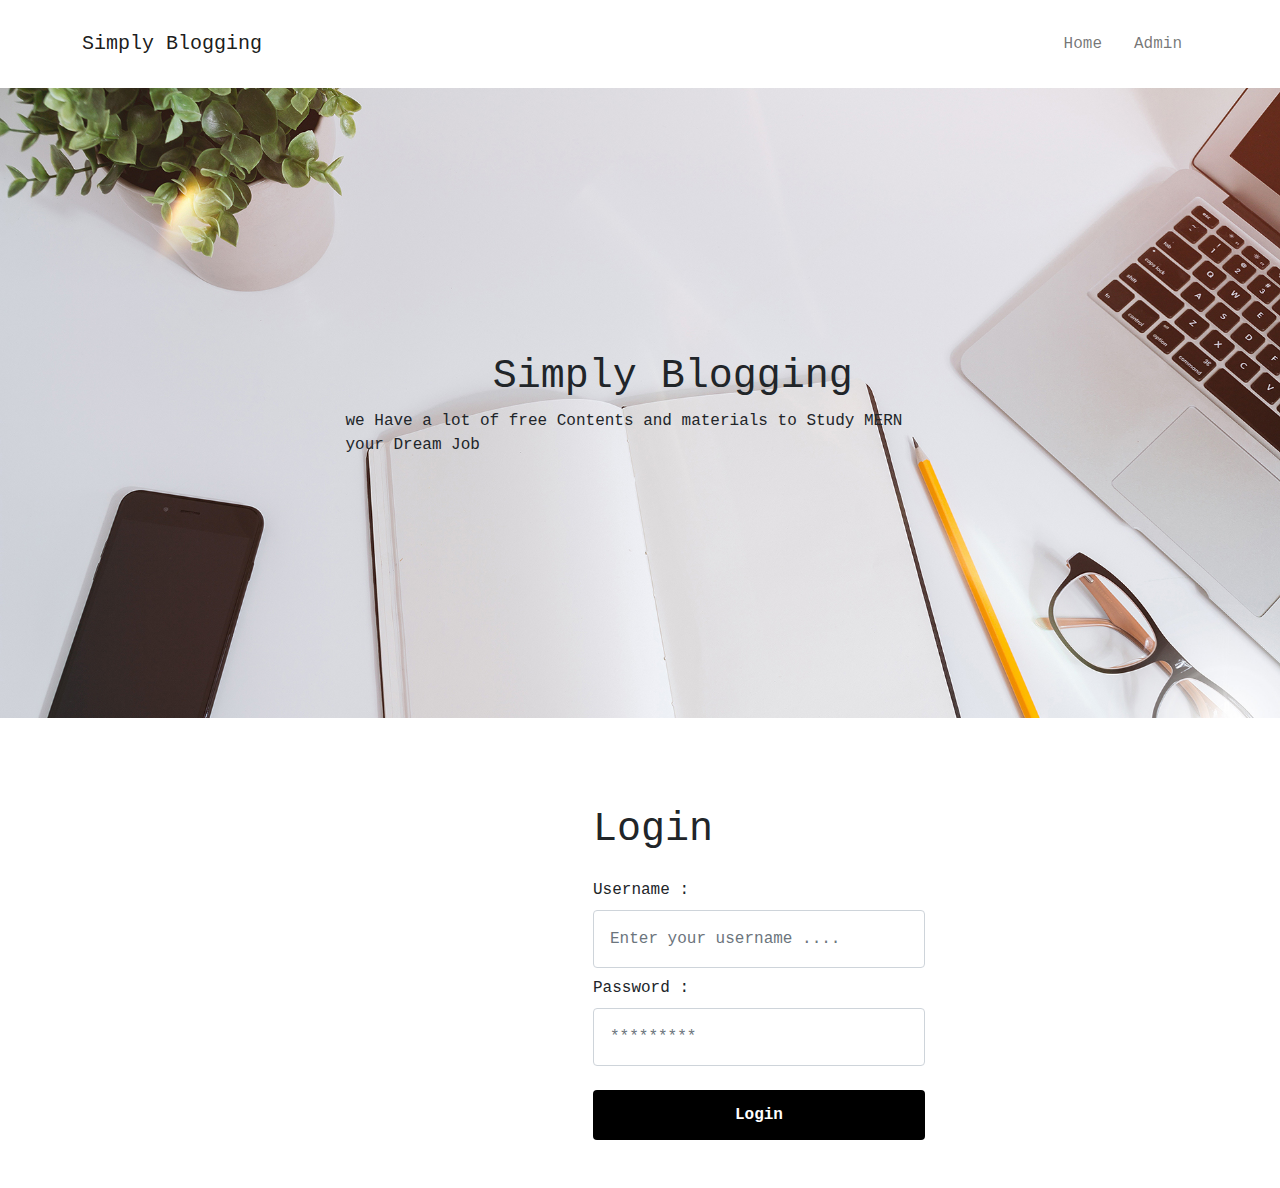
==== login.html @ 65b358b2 "modified java script & style.css and login.html" ====
<!DOCTYPE html>
<html lang="en">
<head>
    <meta charset="UTF-8">
    <meta http-equiv="X-UA-Compatible" content="IE=edge">
    <meta name="viewport" content="width=device-width, initial-scale=1.0">
    <link rel="stylesheet" href="css/bootstrap.min.css" />
    <link rel="stylesheet" href="css/style.css" />
    <link
      href="https://fonts.googleapis.com/css2?family=Montserrat:wght@300&display=swap"
      rel="stylesheet"
    />
    <title>Simply Blogging</title>
 
</head>
<body>
    <!-- Navigation-->
    <nav class="navbar navbar-expand-lg navbar-light" id="mainNav">
        <div class="container">
            <a class="navbar-brand" href="index.html">Simply Blogging</a>
            <button class="navbar-toggler" type="button" data-bs-toggle="collapse" data-bs-target="#navbarResponsive" aria-controls="navbarResponsive" aria-expanded="false" aria-label="Toggle navigation">
                Menu
                <i class="fas fa-bars"></i>
            </button>
            <div class="collapse navbar-collapse" id="navbarResponsive">
                <ul class="navbar-nav ms-auto py-4 py-lg-0">
                    <li class="nav-item"><a class="nav-link px-lg-3 py-3 py-lg-4" href="index.html">Home</a></li>
                    <li class="nav-item"><a class="nav-link px-lg-3 py-3 py-lg-4" href="login.html">Admin</a></li>
                </ul>
            </div>
        </div>
    </nav>
    <!-- Page Header-->
    <header class="masthead">
        <div class="container position-relative px-4 px-lg-5">
            <div class="row gx-4 gx-lg-5 justify-content-center">
                <div class="col-md-10 col-lg-8 col-xl-7">
                    <div class="site-heading">
                        <h1>Simply Blogging</h1>
                        <span class="subheading">we Have a lot of free Contents and materials to Study MERN your Dream Job </span>
                    </div>
                </div>
            </div>
        </div>
    </header>

    <section class="Form my-4 mx-5 ">
        <div class="container">
            <div class="row no-gutters">
                <div class="col-lg-5">
                    <img src="img/login-img.svg" class="img-fluid" alt="">
                </div>
                <div class="col-lg-7 px-5 pt-5">
                    <h1 class="font-weight-bold py-3">Login</h1>
                    <form onsubmit="return loginvalidate();" id="login" action="admin.html" method="POST">
                        <!--A username input  -->
                        <div class="form-row">
                            <div class="col-lg-7">
                                <label for="username">Username :
                                    <span class="error" id="errUsername"></span>
                                </label>
                                
                                <input type="text" name="username" id="username" class="form-control my-2 p-3"
                                    placeholder="Enter your username ....">
                                
                            </div>
                        </div>
                        <!--A password input-->
                        <div class="form-row">
                            <div class="col-lg-7">
                                <label for="password">Password :
                                    <span class="error" id="errPassword"></span>
                                </label>
                                
                                <input type="password" name="password" id="password" class="form-control my-2 p-3" placeholder="*********">
                             
                            </div>
                        </div>

                        <div class="form-row">
                            <!--lgoin button -->
                            <div class="col-lg-7">
                                <button   id="login-submit" type="submit" class="btn1 mt-3 mb-5">Login</button>
                                
                            </div>
                        </div>
                    </form>
                </div>
            </div>

        </div>
    </section>

    <script src="https://cdn.jsdelivr.net/npm/bootstrap@5.0.1/dist/js/bootstrap.bundle.min.js"
        integrity="sha384-gtEjrD/SeCtmISkJkNUaaKMoLD0//ElJ19smozuHV6z3Iehds+3Ulb9Bn9Plx0x4"
        crossorigin="anonymous"></script>

    <script src="https://cdn.jsdelivr.net/npm/@popperjs/core@2.9.2/dist/umd/popper.min.js"
        integrity="sha384-IQsoLXl5PILFhosVNubq5LC7Qb9DXgDA9i+tQ8Zj3iwWAwPtgFTxbJ8NT4GN1R8p"
        crossorigin="anonymous"></script>
    <script src="https://cdn.jsdelivr.net/npm/bootstrap@5.0.1/dist/js/bootstrap.min.js"
        integrity="sha384-Atwg2Pkwv9vp0ygtn1JAojH0nYbwNJLPhwyoVbhoPwBhjQPR5VtM2+xf0Uwh9KtT"
        crossorigin="anonymous"></script>


    <script src="../Simply Blogging/js/JS.js"></script>

    <!-- <script src="js/bootstrap.min.js"></script>-->
</body>

</html>
---- css/style.css ----
#logo {
    width: 50px;
    height: 50px;
}
*{
    padding: 0;
    margin: 0;
    box-sizing: border-box;
}

html,
body{
    height: 100%;
    font-size: 1rem;
    font-family: monospace,sans-serif;

}

.img{
    border-top-left-radius: 30;
    border-bottom-left-radius: 30;

}
#img1{

    margin-top: 50px;
    

}

.gradient{
    background: rgb(176,15,224);
background: linear-gradient(90deg, rgba(176,15,224,1) 0%, rgba(64,187,210,1) 66%, rgba(8,0,255,1) 95%);
}

.page-header{
    margin-top: 3.6rem;
    font-size: 1.25;
    }

.navbar-collapse .navbar-nav .nav-item a:hover{
    color: aqua;

}

.intro-example{

    height: 50%;
}
.masthead {

    height: 70vh;
    background-image: url(../image/home-bg.jpg);
    background-size: cover;                           
    position: relative;

}
.site-heading h1{

  margin-top: 45%;
  margin-left:25% ;
  align-items: center;

}
.site-heading span{

    margin-top: 45%;
    align-items: center;
    text-align: center; 
  }
.git-link {

    color: black;

}

/*-----Loginpage-----------*/

.btn1{
    border: none;
    outline: none;
    height: 50px;
    width: 100%;
    background-color: black;
    color: white;
    border-radius: 4px;
    font-weight: bold;
}
.btn1:hover{
    background: white;
    border: 1px solid;
    color: black;
}
.error{
    color: #D80000;
   }
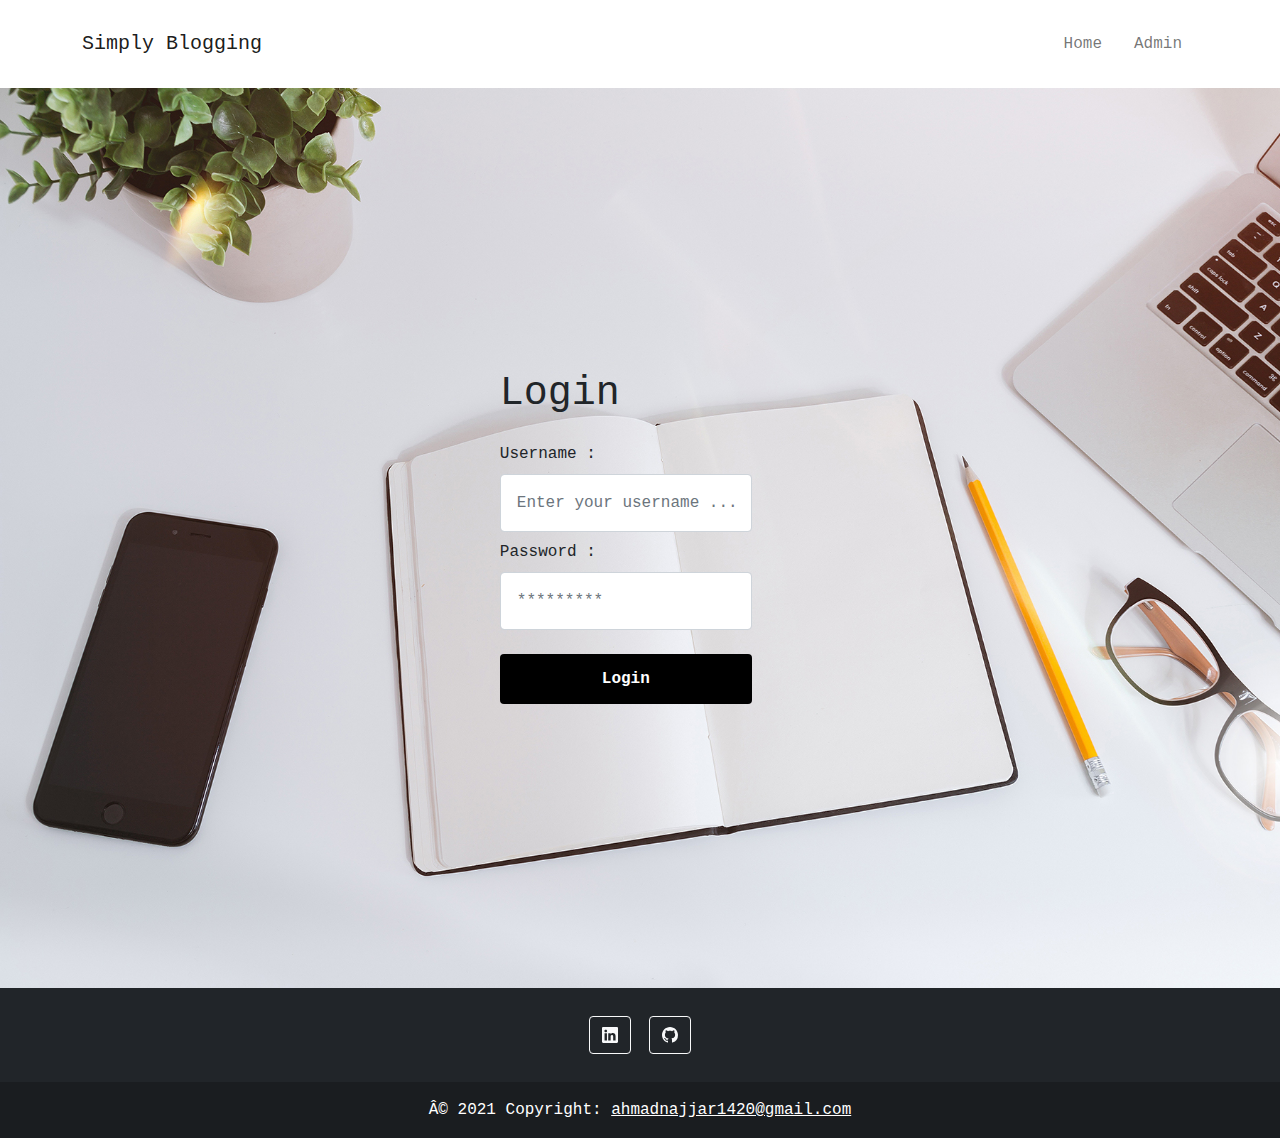
==== commit 8487d9c8: "modified html&css and js" ====
--- a/login.html
+++ b/login.html
@@ -31,65 +31,88 @@
         </div>
     </nav>
     <!-- Page Header-->
-    <header class="masthead">
+    <header class="masthead" id="login-img-bg">
         <div class="container position-relative px-4 px-lg-5">
             <div class="row gx-4 gx-lg-5 justify-content-center">
-                <div class="col-md-10 col-lg-8 col-xl-7">
-                    <div class="site-heading">
-                        <h1>Simply Blogging</h1>
-                        <span class="subheading">we Have a lot of free Contents and materials to Study MERN your Dream Job </span>
+                <div class="col-md-10 col-lg-8 col-xl-8" id="loginmoving">
+                    <div class="site-heading-login" >               
+                            <div class="row no-gutters">
+                                <div class="col-lg-9 px-5 pt-5">
+                                    <h1 class="font-weight-bold py-3">Login</h1>
+                                    <form onsubmit="return loginvalidate();" id="login" action="addinfo.html" method="POST">
+                                        <!--A username input  -->
+                                        <div class="form-row">
+                                            <div class="col-lg-7">
+                                                <label for="username">Username :
+                                                    <span class="error" id="errUsername"></span>
+                                                </label>
+                                                
+                                                <input type="text" name="username" id="username" class="form-control my-2 p-3"
+                                                    placeholder="Enter your username ....">
+                                                
+                                            </div>
+                                        </div>
+                                        <!--A password input-->
+                                        <div class="form-row">
+                                            <div class="col-lg-7">
+                                                <label for="password">Password :
+                                                    <span class="error" id="errPassword"></span>
+                                                </label>
+                                                
+                                                <input type="password" name="password" id="password" class="form-control my-2 p-3" placeholder="*********">
+                                             
+                                            </div>
+                                        </div>
+                
+                                        <div class="form-row">
+                                            <!--lgoin button -->
+                                            <div class="col-lg-7">
+                                                <button   id="login-submit" type="submit" class="btn1 mt-3 mb-5">Login</button>
+                                                
+                                            </div>
+                                        </div>
+                                    </form>
+                                </div>
+                            </div> 
                     </div>
                 </div>
             </div>
         </div>
     </header>
 
-    <section class="Form my-4 mx-5 ">
-        <div class="container">
-            <div class="row no-gutters">
-                <div class="col-lg-5">
-                    <img src="img/login-img.svg" class="img-fluid" alt="">
-                </div>
-                <div class="col-lg-7 px-5 pt-5">
-                    <h1 class="font-weight-bold py-3">Login</h1>
-                    <form onsubmit="return loginvalidate();" id="login" action="admin.html" method="POST">
-                        <!--A username input  -->
-                        <div class="form-row">
-                            <div class="col-lg-7">
-                                <label for="username">Username :
-                                    <span class="error" id="errUsername"></span>
-                                </label>
-                                
-                                <input type="text" name="username" id="username" class="form-control my-2 p-3"
-                                    placeholder="Enter your username ....">
-                                
-                            </div>
-                        </div>
-                        <!--A password input-->
-                        <div class="form-row">
-                            <div class="col-lg-7">
-                                <label for="password">Password :
-                                    <span class="error" id="errPassword"></span>
-                                </label>
-                                
-                                <input type="password" name="password" id="password" class="form-control my-2 p-3" placeholder="*********">
-                             
-                            </div>
-                        </div>
+    <!--footer-->
+  <footer class="bg-dark text-center text-white">
+    <!-- Grid container -->
+    <div class="container p-4 pb-0">
+      <!-- Section: Social media -->
+      <section class="mb-4">
+       
+        <!-- Linkedin -->
+        <a class="btn btn-outline-light btn-floating m-1" href="https://www.linkedin.com/in/ahmad-najjar-a5247620b/" role="button">
+            <svg xmlns="http://www.w3.org/2000/svg" width="16" height="16" fill="currentColor" class="bi bi-linkedin" viewBox="0 0 16 16">
+              <path d="M0 1.146C0 .513.526 0 1.175 0h13.65C15.474 0 16 .513 16 1.146v13.708c0 .633-.526 1.146-1.175 1.146H1.175C.526 16 0 15.487 0 14.854V1.146zm4.943 12.248V6.169H2.542v7.225h2.401zm-1.2-8.212c.837 0 1.358-.554 1.358-1.248-.015-.709-.52-1.248-1.342-1.248-.822 0-1.359.54-1.359 1.248 0 .694.521 1.248 1.327 1.248h.016zm4.908 8.212V9.359c0-.216.016-.432.08-.586.173-.431.568-.878 1.232-.878.869 0 1.216.662 1.216 1.634v3.865h2.401V9.25c0-2.22-1.184-3.252-2.764-3.252-1.274 0-1.845.7-2.165 1.193v.025h-.016a5.54 5.54 0 0 1 .016-.025V6.169h-2.4c.03.678 0 7.225 0 7.225h2.4z"/>
+            </svg>
+          </a>
+  
+          <!-- Github -->
+          <a class="btn btn-outline-light btn-floating m-1" href="https://github.com/INahap" role="button">
+            <svg xmlns="http://www.w3.org/2000/svg" width="16" height="16" fill="currentColor" class="bi bi-github" viewBox="0 0 16 16">
+              <path d="M8 0C3.58 0 0 3.58 0 8c0 3.54 2.29 6.53 5.47 7.59.4.07.55-.17.55-.38 0-.19-.01-.82-.01-1.49-2.01.37-2.53-.49-2.69-.94-.09-.23-.48-.94-.82-1.13-.28-.15-.68-.52-.01-.53.63-.01 1.08.58 1.23.82.72 1.21 1.87.87 2.33.66.07-.52.28-.87.51-1.07-1.78-.2-3.64-.89-3.64-3.95 0-.87.31-1.59.82-2.15-.08-.2-.36-1.02.08-2.12 0 0 .67-.21 2.2.82.64-.18 1.32-.27 2-.27.68 0 1.36.09 2 .27 1.53-1.04 2.2-.82 2.2-.82.44 1.1.16 1.92.08 2.12.51.56.82 1.27.82 2.15 0 3.07-1.87 3.75-3.65 3.95.29.25.54.73.54 1.48 0 1.07-.01 1.93-.01 2.2 0 .21.15.46.55.38A8.012 8.012 0 0 0 16 8c0-4.42-3.58-8-8-8z"/>
+            </svg>
+          </a>
+      </section>
+      <!-- Section: Social media -->
+    </div>
+    <!-- Grid container -->
 
-                        <div class="form-row">
-                            <!--lgoin button -->
-                            <div class="col-lg-7">
-                                <button   id="login-submit" type="submit" class="btn1 mt-3 mb-5">Login</button>
-                                
-                            </div>
-                        </div>
-                    </form>
-                </div>
-            </div>
+    <!-- Copyright -->
+    <div class="text-center p-3" style="background-color: rgba(0, 0, 0, 0.2);">
+      Â© 2021 Copyright:
+      <a class="text-white" href="https://sda.lms.simplilearn.com/">ahmadnajjar1420@gmail.com</a>
+    </div>
+    <!-- Copyright -->
+  </footer>
 
-        </div>
-    </section>
 
     <script src="https://cdn.jsdelivr.net/npm/bootstrap@5.0.1/dist/js/bootstrap.bundle.min.js"
         integrity="sha384-gtEjrD/SeCtmISkJkNUaaKMoLD0//ElJ19smozuHV6z3Iehds+3Ulb9Bn9Plx0x4"
@@ -103,8 +126,7 @@
         crossorigin="anonymous"></script>
 
 
-    <script src="../Simply Blogging/js/JS.js"></script>
-
+        <script src="../Simply Blogging/js/JS.js"></script>
     <!-- <script src="js/bootstrap.min.js"></script>-->
 </body>
 
--- a/css/style.css
+++ b/css/style.css
@@ -55,19 +55,44 @@
     position: relative;
 
 }
-.site-heading h1{
+#login-img-bg {
 
-  margin-top: 45%;
-  margin-left:25% ;
-  align-items: center;
+    height: 100vh;
+    background-image: url(../image/home-bg.jpg);
+    background-size: cover;                           
+    position: relative;
 
 }
-.site-heading span{
+
+#loginmoving {
+
+    margin-top: 20%;
+    margin-left: 30%;
+
+}
+#loginmoving1 {
+
+    margin-top: 10%;
+    margin-left: 30%;
+    margin-right: 15%;
+
+}
+
+#indextext{
 
     margin-top: 45%;
     align-items: center;
     text-align: center; 
   }
+
+  .site-heading span{
+
+    margin-top: 45%;
+    align-items: center;
+    text-align: center; 
+  }
+
+
 .git-link {
 
     color: black;
